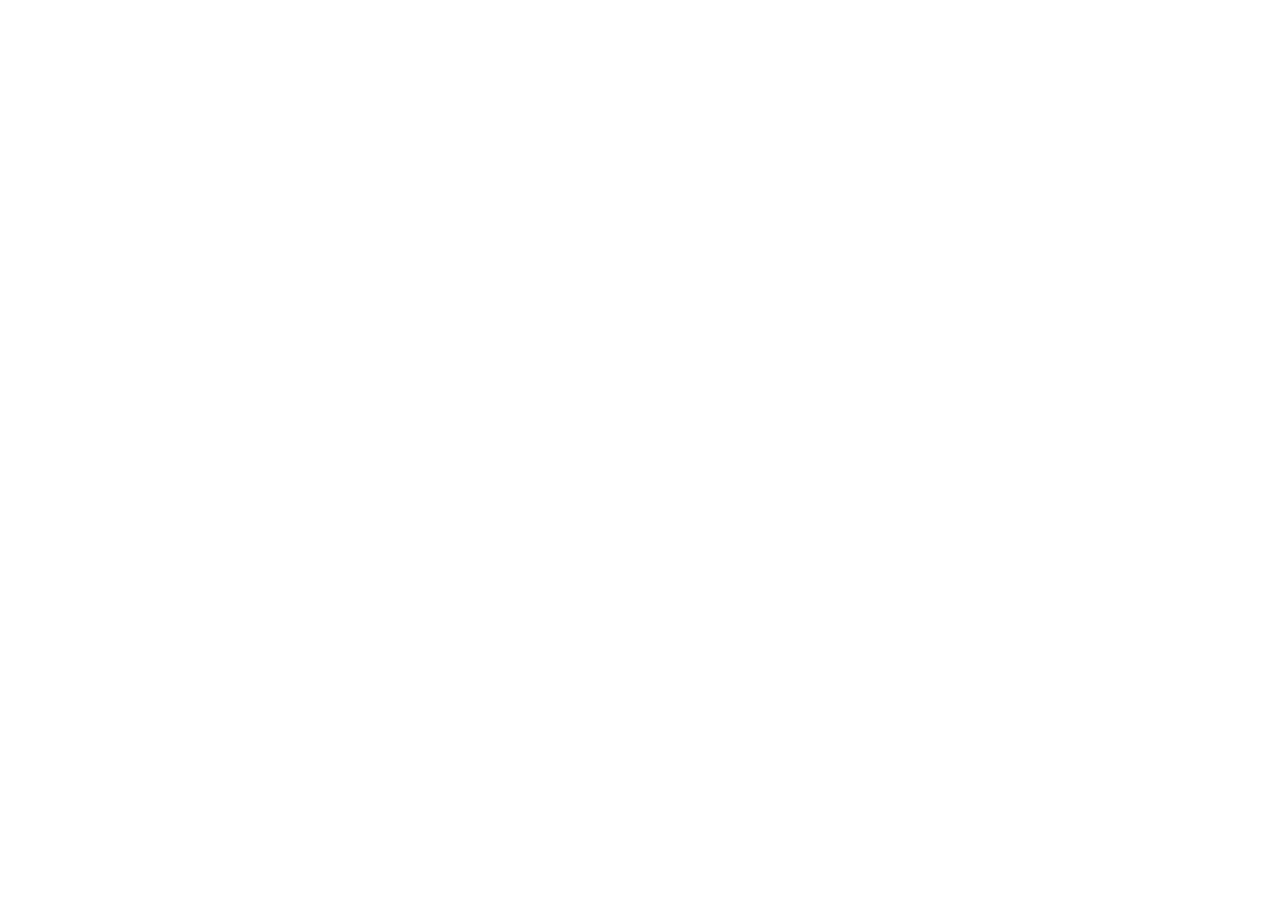
==== index.html @ 325412ee "first commit" ====
<!DOCTYPE html>
<html lang="it">
<head>
  <meta charset="UTF-8">
  <meta name="viewport" content="width=device-width, initial-scale=1.0">
  <title>Omnira - Home</title>
  <link rel="stylesheet" href="./css/style.css">
</head>
<body>
  
</body>
</html>
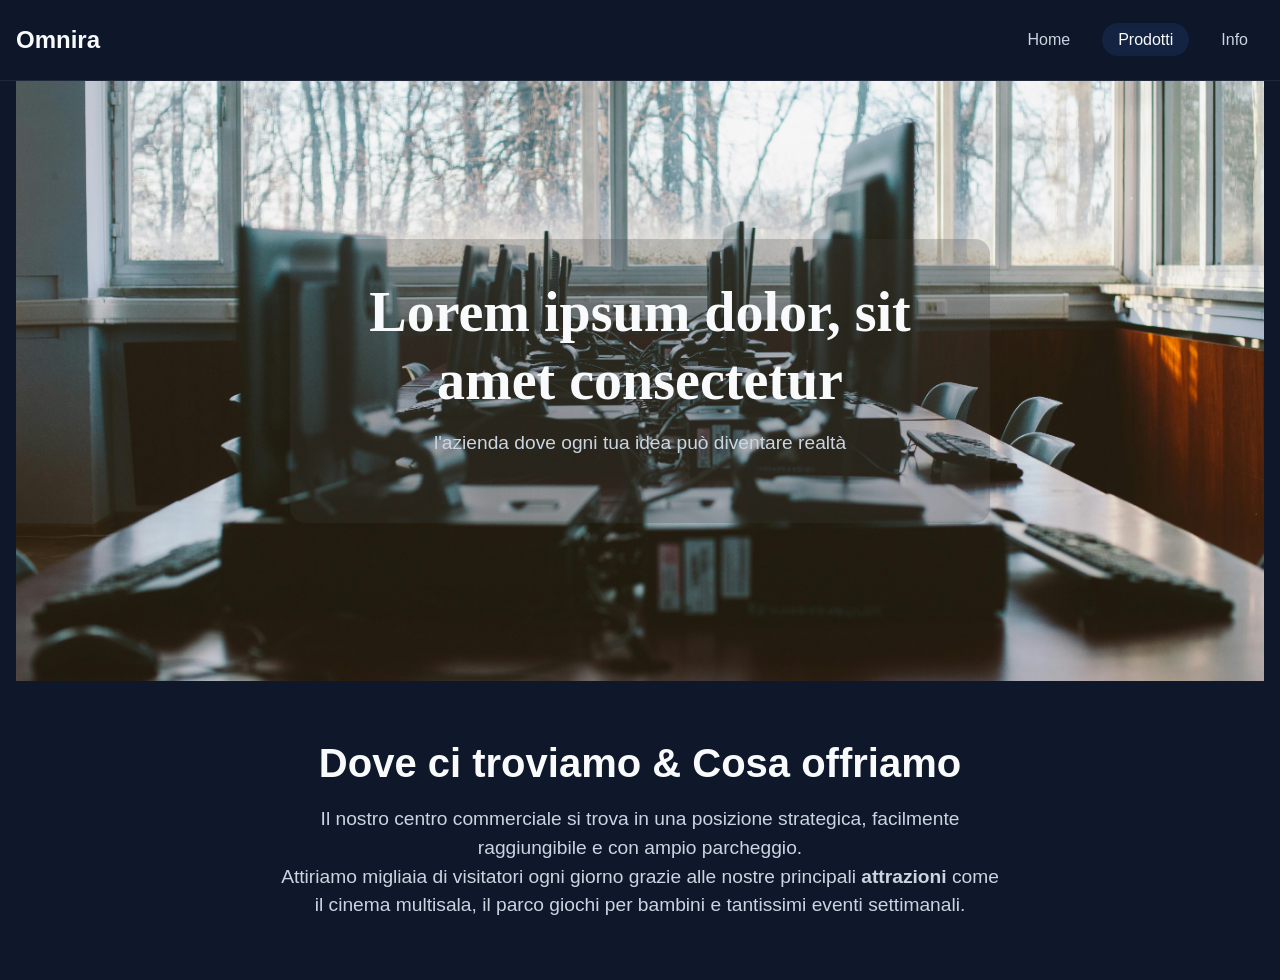
==== commit dc0d4e7c: "struttura html index + inizio css" ====
--- a/index.html
+++ b/index.html
@@ -1,12 +1,55 @@
 <!DOCTYPE html>
-<html lang="it">
+<html lang="en">
+
 <head>
   <meta charset="UTF-8">
   <meta name="viewport" content="width=device-width, initial-scale=1.0">
-  <title>Omnira - Home</title>
+  <title>Document</title>
+  <link rel="stylesheet" href="./css/tema.css">
   <link rel="stylesheet" href="./css/style.css">
 </head>
+
 <body>
-  
+
+  <header class="site-header">
+    <nav class="container navbar">
+      <a class="logo" href="./index.html">Omnira</a>
+
+      <ul class="menu">
+        <li><a href="./index.html">Home</a></li>
+        <li><a class="active" href="./prodotti.html">Prodotti</a></li>
+        <li><a href="./info.html">Info</a></li>
+      </ul>
+    </nav>
+  </header>
+
+
+  <div class="container">
+    <main>
+      <section class="hero">
+        <div class="hero-content">
+          <h1>Lorem ipsum dolor, sit amet consectetur </h1>
+          <p> l'azienda dove ogni tua idea può diventare realtà</p>
+        </div>
+      </section>
+
+      <section class="info-section">
+        <h2>Dove ci troviamo & Cosa offriamo</h2>
+        <p>Il nostro centro commerciale si trova in una posizione strategica, facilmente raggiungibile e con ampio
+          parcheggio.</p>
+        <p>Attiriamo migliaia di visitatori ogni giorno grazie alle nostre principali <strong>attrazioni</strong>
+          come il cinema multisala, il parco giochi per bambini e tantissimi eventi settimanali.</p>
+      </section>
+
+
+
+
+    </main>
+  </div>
+
+
+
+
 </body>
+
 </html>
--- a/css/tema.css
+++ b/css/tema.css
@@ -0,0 +1,282 @@
+/* =========================================
+   Corporate Portfolio Theme
+   ========================================= */
+
+:root {
+	/* =========================================
+	   Colors
+	   ========================================= */
+
+	--color-bg: #0f172a;
+	--color-surface: #111827;
+	--color-surface-secondary: #1f2937;
+
+	--color-primary: #3b82f6;
+	--color-primary-hover: #2563eb;
+	--color-primary-soft: rgba(59, 130, 246, 0.12);
+
+	--color-accent: #14b8a6;
+	--color-accent-hover: #0f766e;
+
+	--color-text: #f8fafc;
+	--color-text-secondary: #cbd5e1;
+	--color-text-muted: #94a3b8;
+
+	--color-border: #334155;
+	--color-border-soft: rgba(255, 255, 255, 0.08);
+
+	--color-success: #22c55e;
+	--color-warning: #f59e0b;
+	--color-danger: #ef4444;
+
+	/* =========================================
+	   Typography
+	   ========================================= */
+
+	--font-family-base: "Inter", "SF Pro Display", "Segoe UI", sans-serif;
+
+	--font-family-heading: "Inter", "SF Pro Display", sans-serif;
+
+	--font-size-xs: 0.75rem;
+	--font-size-sm: 0.875rem;
+	--font-size-md: 1rem;
+	--font-size-lg: 1.125rem;
+	--font-size-xl: 1.5rem;
+	--font-size-2xl: 2rem;
+	--font-size-3xl: 3rem;
+	--font-size-4xl: 4rem;
+
+	--line-height-tight: 1.1;
+	--line-height-normal: 1.5;
+	--line-height-relaxed: 1.8;
+
+	--font-weight-regular: 400;
+	--font-weight-medium: 500;
+	--font-weight-semibold: 600;
+	--font-weight-bold: 700;
+
+	/* =========================================
+	   Spacing
+	   ========================================= */
+
+	--space-1: 0.25rem;
+	--space-2: 0.5rem;
+	--space-3: 0.75rem;
+	--space-4: 1rem;
+	--space-5: 1.5rem;
+	--space-6: 2rem;
+	--space-7: 3rem;
+	--space-8: 4rem;
+	--space-9: 6rem;
+
+	/* =========================================
+	   Radius
+	   ========================================= */
+
+	--radius-sm: 0.375rem;
+	--radius-md: 0.75rem;
+	--radius-lg: 1.25rem;
+	--radius-xl: 2rem;
+	--radius-full: 999px;
+
+	/* =========================================
+	   Shadows
+	   ========================================= */
+
+	--shadow-sm: 0 1px 2px rgba(0, 0, 0, 0.15);
+
+	--shadow-md: 0 8px 24px rgba(0, 0, 0, 0.18);
+
+	--shadow-lg: 0 16px 48px rgba(0, 0, 0, 0.25);
+
+	/* =========================================
+	   Layout
+	   ========================================= */
+
+	--container-width: 1280px;
+	--header-height: 80px;
+
+	/* =========================================
+	   Motion
+	   ========================================= */
+
+	--transition-fast: 120ms ease;
+	--transition-base: 240ms ease;
+	--transition-slow: 420ms ease;
+}
+
+/* =========================================
+   Base Reset
+   ========================================= */
+
+*,
+*::before,
+*::after {
+	box-sizing: border-box;
+}
+html {
+	scroll-behavior: smooth;
+}
+
+body {
+	margin: 0;
+
+	background: var(--color-bg);
+	color: var(--color-text);
+	font-size: var(--font-size-md);
+	line-height: var(--line-height-normal);
+
+	font-family: var(--font-family-base);
+
+	-webkit-font-smoothing: antialiased;
+	text-rendering: optimizeLegibility;
+}
+
+/* =========================================
+   Typography
+   ========================================= */
+
+h1,
+h2,
+h3,
+h4,
+h5,
+h6 {
+	margin: 0;
+	font-weight: var(--font-weight-bold);
+	line-height: var(--line-height-tight);
+
+	font-family: var(--font-family-heading);
+}
+
+h1 {
+	font-size: var(--font-size-4xl);
+}
+
+h2 {
+	font-size: var(--font-size-3xl);
+}
+
+h3 {
+	font-size: var(--font-size-2xl);
+}
+
+p {
+	margin: 0;
+	color: var(--color-text-secondary);
+}
+
+/* =========================================
+   Layout Utilities
+   ========================================= */
+
+.container {
+	margin-inline: auto;
+	width: min(100% - 2rem, var(--container-width));
+}
+
+.section {
+	padding-block: var(--space-9);
+}
+
+/* =========================================
+   Buttons
+   ========================================= */
+
+.button {
+	display: inline-flex;
+	justify-content: center;
+	align-items: center;
+	gap: var(--space-2);
+	transition: var(--transition-base);
+	cursor: pointer;
+	border: 1px solid transparent;
+	border-radius: var(--radius-full);
+	padding: var(--space-3) var(--space-5);
+	font-weight: var(--font-weight-medium);
+	text-decoration: none;
+}
+
+.button-primary {
+	background: var(--color-primary);
+	color: white;
+}
+
+.button-primary:hover {
+	transform: translateY(-1px);
+	background: var(--color-primary-hover);
+}
+
+.button-secondary {
+	border-color: var(--color-border);
+	background: var(--color-surface-secondary);
+	color: var(--color-text);
+}
+
+.button-secondary:hover {
+	border-color: var(--color-primary);
+	background: var(--color-primary-soft);
+}
+
+/* =========================================
+   Cards
+   ========================================= */
+
+.card {
+	box-shadow: var(--shadow-md);
+	border: 1px solid var(--color-border-soft);
+	border-radius: var(--radius-lg);
+	background: var(--color-surface);
+	padding: var(--space-6);
+}
+
+/* =========================================
+   Inputs
+   ========================================= */
+
+.input,
+.textarea {
+	transition: var(--transition-fast);
+	border: 1px solid var(--color-border);
+	border-radius: var(--radius-md);
+	background: var(--color-surface-secondary);
+	padding: var(--space-3) var(--space-4);
+	width: 100%;
+	color: var(--color-text);
+}
+
+.input:focus,
+.textarea:focus {
+	outline: none;
+
+	box-shadow: 0 0 0 4px var(--color-primary-soft);
+	border-color: var(--color-primary);
+}
+
+/* =========================================
+   Links
+   ========================================= */
+
+a {
+	transition: var(--transition-fast);
+	color: var(--color-primary);
+	text-decoration: none;
+}
+
+a:hover {
+	color: var(--color-primary-hover);
+}
+
+/* =========================================
+   Responsive
+   ========================================= */
+
+@media (max-width: 768px) {
+	:root {
+		--font-size-4xl: 3rem;
+		--font-size-3xl: 2.5rem;
+		--font-size-2xl: 1.75rem;
+
+		--space-9: 4rem;
+	}
+}
--- a/css/style.css
+++ b/css/style.css
@@ -0,0 +1,95 @@
+.site-header {
+    position: sticky;
+    top: 0;
+    z-index: 10;
+    border-bottom: 1px solid var(--color-border-soft);
+    background: rgba(15, 23, 42, 0.92);
+    backdrop-filter: blur(16px);
+}
+
+.navbar {
+    display: flex;
+    align-items: center;
+    justify-content: space-between;
+    min-height: var(--header-height);
+}
+
+.logo {
+    color: var(--color-text);
+    font-size: var(--font-size-xl);
+    font-weight: var(--font-weight-bold);
+}
+
+.menu {
+    display: flex;
+    gap: var(--space-4);
+    margin: 0;
+    padding: 0;
+    list-style: none;
+}
+
+.menu a {
+    border-radius: var(--radius-full);
+    padding: var(--space-2) var(--space-4);
+    color: var(--color-text-secondary);
+    font-weight: var(--font-weight-medium);
+}
+
+.menu a:hover,
+.menu a.active {
+    background: var(--color-primary-soft);
+    color: var(--color-text);
+}
+
+.hero {
+    height: 600px;
+    background-image: url('../assets/img/sfondoBG.jpg');
+    background-color: var(--colore-primario);
+    background-size: cover;
+    background-position: center;
+    background-repeat: no-repeat;
+    display: flex;
+    align-items: center;
+    justify-content: center;
+    padding: 100px 20px;
+    text-align: center;
+    color: var(--colore-scuro);
+}
+
+.hero-content {
+    background-color: rgba(63, 62, 62, 0.24);
+    padding: 40px;
+    border-radius: 15px;
+    max-width: 700px;
+    width: 100%;
+    margin: 0 auto;
+}
+
+.hero-content h1 {
+    font-family: 'Dancing Script', cursive;
+    font-size: 3.5rem;
+    margin-bottom: 15px;
+    line-height: 1.2;
+}
+
+.hero-content p {
+    font-size: 1.2rem;
+    margin-bottom: 25px;
+}
+
+.info-section {
+    padding: 60px 40px;
+    max-width: 800px;
+    margin: 0 auto;
+    text-align: center;
+}
+
+.info-section h2 {
+    font-size: 2.5rem;
+    color: var(--colore-primario);
+    margin-bottom: 20px;
+}
+
+.info-section p {
+    font-size: 1.2rem;
+}
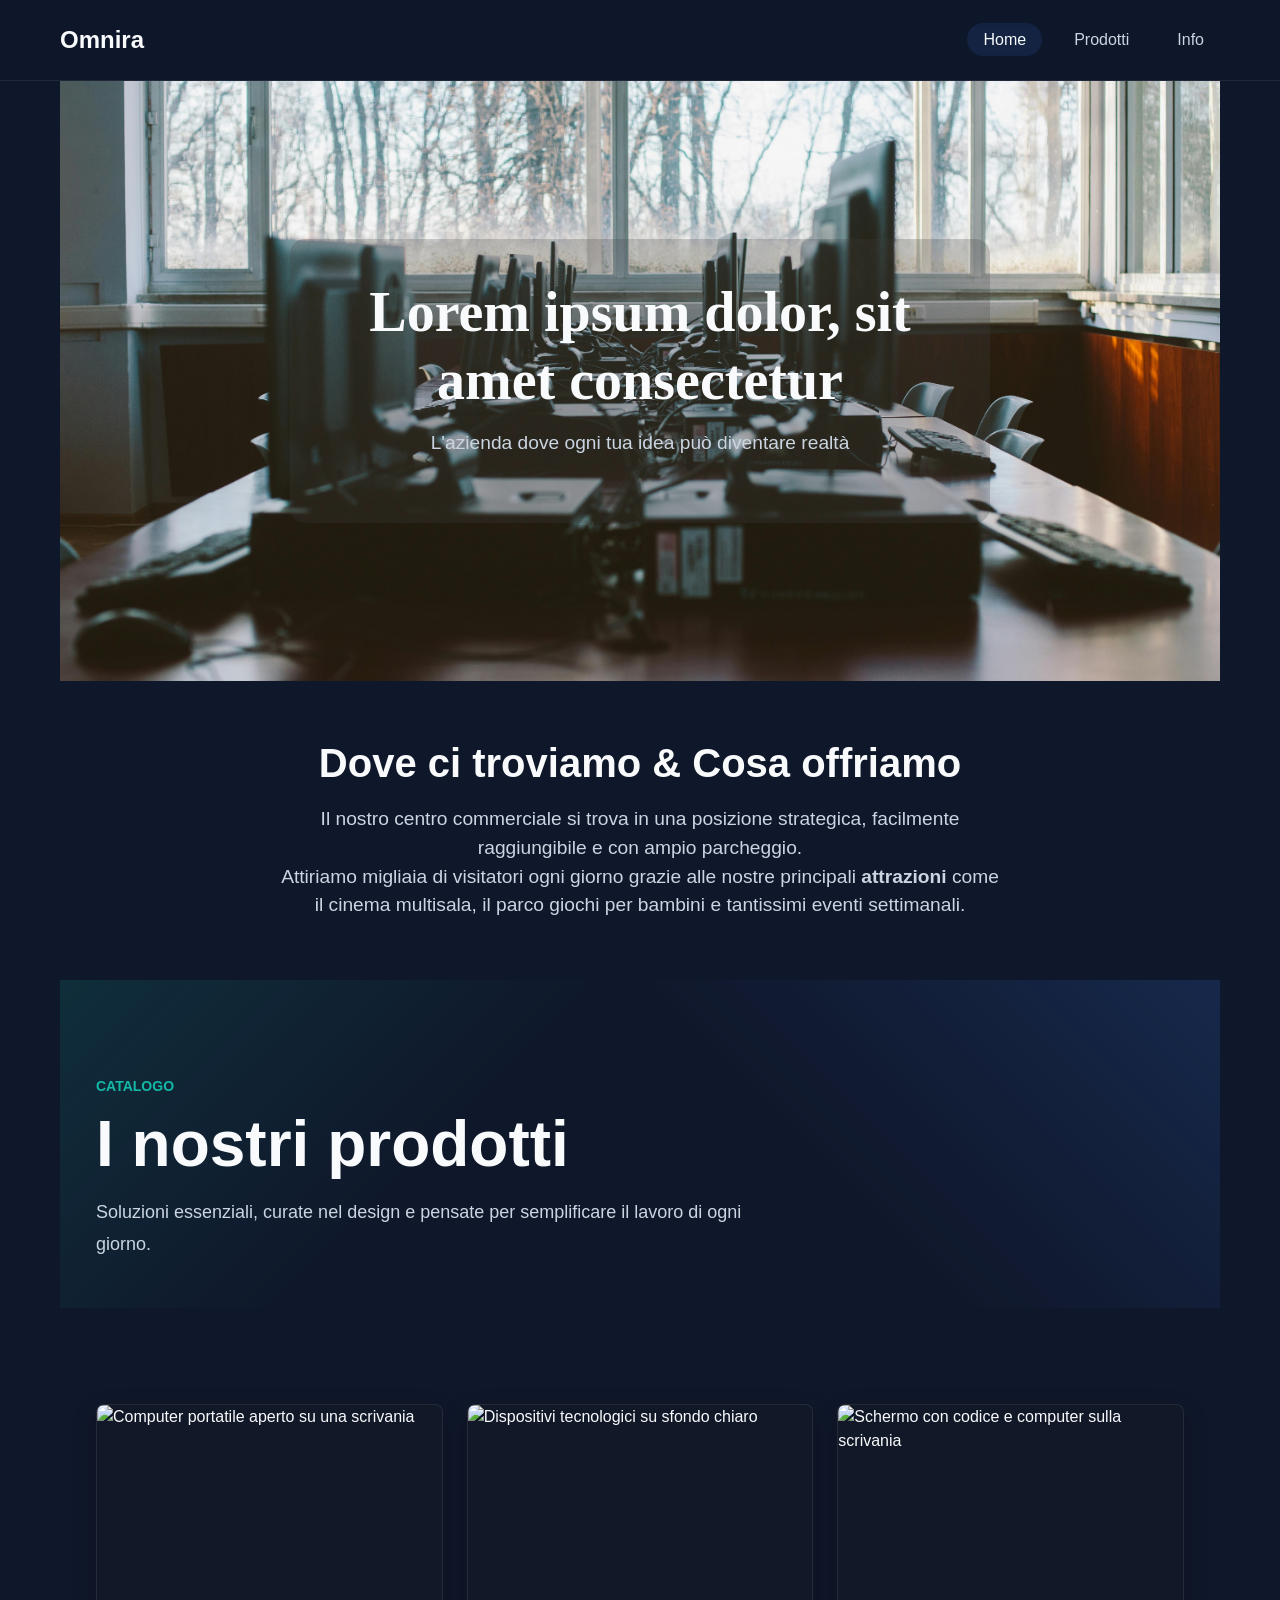
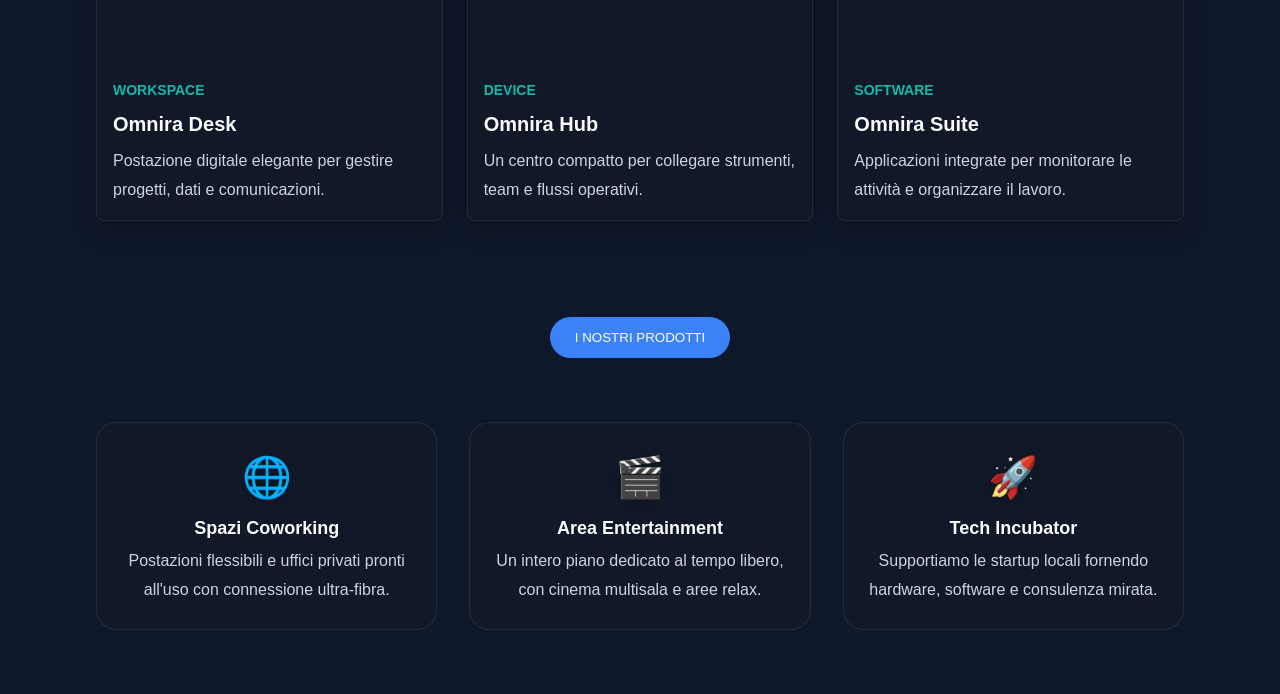
==== commit 92af4db0: "Merge branch 'main' of https://github.com/realKevv/JHCmultipage" ====
--- a/index.html
+++ b/index.html
@@ -1,10 +1,10 @@
 <!DOCTYPE html>
-<html lang="en">
+<html lang="it">
 
 <head>
   <meta charset="UTF-8">
   <meta name="viewport" content="width=device-width, initial-scale=1.0">
-  <title>Document</title>
+  <title>Omnira - Home</title>
   <link rel="stylesheet" href="./css/tema.css">
   <link rel="stylesheet" href="./css/style.css">
 </head>
@@ -16,20 +16,20 @@
       <a class="logo" href="./index.html">Omnira</a>
 
       <ul class="menu">
-        <li><a href="./index.html">Home</a></li>
-        <li><a class="active" href="./prodotti.html">Prodotti</a></li>
+        <li><a class="active" href="./index.html">Home</a></li>
+        <li><a href="./prodotti.html">Prodotti</a></li>
         <li><a href="./info.html">Info</a></li>
       </ul>
     </nav>
   </header>
 
-
   <div class="container">
     <main>
+
       <section class="hero">
         <div class="hero-content">
           <h1>Lorem ipsum dolor, sit amet consectetur </h1>
-          <p> l'azienda dove ogni tua idea può diventare realtà</p>
+          <p>L'azienda dove ogni tua idea può diventare realtà</p>
         </div>
       </section>
 
@@ -37,19 +37,87 @@
         <h2>Dove ci troviamo & Cosa offriamo</h2>
         <p>Il nostro centro commerciale si trova in una posizione strategica, facilmente raggiungibile e con ampio
           parcheggio.</p>
-        <p>Attiriamo migliaia di visitatori ogni giorno grazie alle nostre principali <strong>attrazioni</strong>
-          come il cinema multisala, il parco giochi per bambini e tantissimi eventi settimanali.</p>
+        <p>Attiriamo migliaia di visitatori ogni giorno grazie alle nostre principali <strong>attrazioni</strong> come
+          il cinema multisala, il parco giochi per bambini e tantissimi eventi settimanali.</p>
       </section>
 
+      <section class="products-hero">
+        <div class="container">
+          <p class="eyebrow">Catalogo</p>
+          <h1>I nostri prodotti</h1>
+          <p class="hero-text">
+            Soluzioni essenziali, curate nel design e pensate per semplificare il lavoro di ogni giorno.
+          </p>
+        </div>
+      </section>
 
+      <section class="section">
+        <div class="container">
+          <div class="product-grid">
 
+            <article class="product-card">
+              <img src="https://images.unsplash.com/photo-1516321318423-f06f85e504b3?auto=format&fit=crop&w=900&q=80"
+                alt="Computer portatile aperto su una scrivania">
+              <div class="product-content">
+                <p class="product-category">Workspace</p>
+                <h2>Omnira Desk</h2>
+                <p>Postazione digitale elegante per gestire progetti, dati e comunicazioni.</p>
+              </div>
+            </article>
+
+            <article class="product-card">
+              <img src="https://images.unsplash.com/photo-1550009158-9ebf69173e03?auto=format&fit=crop&w=900&q=80"
+                alt="Dispositivi tecnologici su sfondo chiaro">
+              <div class="product-content">
+                <p class="product-category">Device</p>
+                <h2>Omnira Hub</h2>
+                <p>Un centro compatto per collegare strumenti, team e flussi operativi.</p>
+              </div>
+            </article>
+
+            <article class="product-card">
+              <img src="https://images.unsplash.com/photo-1498050108023-c5249f4df085?auto=format&fit=crop&w=900&q=80"
+                alt="Schermo con codice e computer sulla scrivania">
+              <div class="product-content">
+                <p class="product-category">Software</p>
+                <h2>Omnira Suite</h2>
+                <p>Applicazioni integrate per monitorare le attività e organizzare il lavoro.</p>
+              </div>
+            </article>
+
+          </div>
+        </div>
+      </section>
+
+      <div class="container-btn">
+        <button class="button button-primary">I NOSTRI PRODOTTI</button>
+      </div>
+
+      <section class="services-section">
+        <div class="container">
+          <div class="services-grid">
+            <div class="service-item">
+              <div class="service-icon">🌐</div>
+              <h3>Spazi Coworking</h3>
+              <p>Postazioni flessibili e uffici privati pronti all'uso con connessione ultra-fibra.</p>
+            </div>
+            <div class="service-item">
+              <div class="service-icon">🎬</div>
+              <h3>Area Entertainment</h3>
+              <p>Un intero piano dedicato al tempo libero, con cinema multisala e aree relax.</p>
+            </div>
+            <div class="service-item">
+              <div class="service-icon">🚀</div>
+              <h3>Tech Incubator</h3>
+              <p>Supportiamo le startup locali fornendo hardware, software e consulenza mirata.</p>
+            </div>
+          </div>
+        </div>
+      </section>
 
     </main>
   </div>
 
-
-
-
 </body>
 
 </html>
--- a/css/tema.css
+++ b/css/tema.css
@@ -268,6 +268,83 @@
 }
 
 /* =========================================
+   Header
+   ========================================= */
+
+.site-header {
+	position: sticky;
+	top: 0;
+	z-index: 10;
+	backdrop-filter: blur(16px);
+	border-bottom: 1px solid var(--color-border-soft);
+	background: rgba(15, 23, 42, 0.92);
+}
+
+.navbar {
+	display: flex;
+	justify-content: space-between;
+	align-items: center;
+	min-height: var(--header-height);
+}
+
+.logo {
+	color: var(--color-text);
+	font-weight: var(--font-weight-bold);
+	font-size: var(--font-size-xl);
+}
+
+.menu {
+	display: flex;
+	gap: var(--space-4);
+	margin: 0;
+	padding: 0;
+	list-style: none;
+}
+
+.menu a {
+	border-radius: var(--radius-full);
+	padding: var(--space-2) var(--space-4);
+	color: var(--color-text-secondary);
+	font-weight: var(--font-weight-medium);
+}
+
+.menu a:hover,
+.menu a.active {
+	background: var(--color-primary-soft);
+	color: var(--color-text);
+}
+
+@media (max-width: 640px) {
+	.navbar {
+		flex-direction: column;
+		justify-content: center;
+		align-items: flex-start;
+		gap: var(--space-3);
+		padding-block: var(--space-4);
+	}
+
+	.menu {
+		flex-wrap: wrap;
+		gap: var(--space-2);
+	}
+
+	.product-grid {
+		grid-template-columns: 1fr;
+	}
+}
+
+/* =========================================
+   Footer
+   ========================================= */
+
+.site-footer {
+	border-top: 1px solid var(--color-border-soft);
+	background: var(--color-surface);
+	padding-block: var(--space-5);
+	text-align: center;
+}
+
+/* =========================================
    Responsive
    ========================================= */
 
@@ -279,4 +356,4 @@
 
 		--space-9: 4rem;
 	}
-}+}
--- a/css/style.css
+++ b/css/style.css
@@ -1,3 +1,11 @@
+/* --- UTILITIES --- */
+.container {
+    max-width: 1200px;
+    margin: 0 auto;
+    padding-inline: 20px;
+}
+
+/* --- HEADER & NAVBAR --- */
 .site-header {
     position: sticky;
     top: 0;
@@ -11,7 +19,7 @@
     display: flex;
     align-items: center;
     justify-content: space-between;
-    min-height: var(--header-height);
+    min-height: var(--header-height, 70px);
 }
 
 .logo {
@@ -41,6 +49,7 @@
     color: var(--color-text);
 }
 
+/* --- HERO HOME --- */
 .hero {
     height: 600px;
     background-image: url('../assets/img/sfondoBG.jpg');
@@ -77,6 +86,7 @@
     margin-bottom: 25px;
 }
 
+/* --- INFO SECTION --- */
 .info-section {
     padding: 60px 40px;
     max-width: 800px;
@@ -93,3 +103,183 @@
 .info-section p {
     font-size: 1.2rem;
 }
+
+/* --- PRODUCTS HERO --- */
+.products-hero {
+    background:
+        linear-gradient(135deg, rgba(20, 184, 166, 0.14), transparent 38%),
+        linear-gradient(225deg, rgba(59, 130, 246, 0.16), transparent 40%),
+        var(--color-bg);
+    padding-block: var(--space-9) var(--space-7);
+}
+
+.eyebrow,
+.product-category {
+    margin-bottom: var(--space-3);
+    color: var(--color-accent);
+    font-weight: var(--font-weight-semibold);
+    font-size: var(--font-size-sm);
+    letter-spacing: 0;
+    text-transform: uppercase;
+}
+
+.products-hero h1 {
+    margin-bottom: var(--space-4);
+}
+
+.hero-text {
+    max-width: 660px;
+    font-size: var(--font-size-lg);
+    line-height: var(--line-height-relaxed);
+}
+
+/* --- PRODUCT GRID & CARDS --- */
+.product-grid {
+    display: grid;
+    grid-template-columns: repeat(3, minmax(0, 1fr));
+    gap: var(--space-5);
+}
+
+.product-card {
+    transition:
+        transform var(--transition-base),
+        border-color var(--transition-base);
+    box-shadow: var(--shadow-md);
+    border: 1px solid var(--color-border-soft);
+    border-radius: 8px;
+    background: var(--color-surface);
+    overflow: hidden;
+}
+
+.product-card:hover {
+    transform: translateY(-6px);
+    border-color: rgba(59, 130, 246, 0.46);
+}
+
+.product-card img {
+    display: block;
+    aspect-ratio: 4 / 3;
+    width: 100%;
+    object-fit: cover;
+}
+
+.product-content {
+    padding: var(--space-4);
+}
+
+.product-content h2 { 
+    margin-bottom: var(--space-3);
+    font-size: 20px;
+}
+
+.product-content p:last-child {
+    line-height: var(--line-height-relaxed);
+}
+
+
+.container-btn {
+    margin: 0 auto;
+    padding: 0 auto;
+    display: flex;
+    justify-content: center;
+}
+
+
+.services-section {
+    padding-block: var(--space-8, 60px) var(--space-8, 60px);
+    background-color: var(--color-bg, #0f172a); /* Sfondo scuro coerente con l'header */
+}
+
+.services-grid {
+    display: grid;
+    grid-template-columns: repeat(3, minmax(0, 1fr));
+    gap: var(--space-6, 30px);
+}
+
+.service-item {
+    background: var(--color-surface, rgba(30, 41, 59, 0.5)); /* Superficie semi-trasparente */
+    border: 1px solid var(--color-border-soft, rgba(255, 255, 255, 0.1));
+    border-radius: var(--radius-lg, 12px);
+    padding: var(--space-5, 24px);
+    text-align: center;
+    transition: transform var(--transition-base, 0.3s ease), 
+                box-shadow var(--transition-base, 0.3s ease);
+}
+
+.service-item:hover {
+    transform: translateY(-5px);
+    box-shadow: var(--shadow-lg, 0 10px 25px -5px rgba(0, 0, 0, 0.3));
+    border-color: rgba(20, 184, 166, 0.4); 
+}
+
+.service-icon {
+    font-size: 2.5rem;
+    margin-bottom: var(--space-3, 16px);
+    display: inline-block;
+    filter: drop-shadow(0 2px 8px rgba(0, 0, 0, 0.2));
+}
+
+.service-item h3 {
+    color: var(--color-text, #ffffff);
+    font-size: var(--font-size-lg, 1.25rem);
+    font-weight: var(--font-weight-semibold, 600);
+    margin-bottom: var(--space-2, 12px);
+}
+
+.service-item p {
+    color: var(--color-text-secondary, #94a3b8);
+    font-size: var(--font-size-base, 1rem);
+    line-height: var(--line-height-relaxed, 1.6);
+}
+
+
+
+@media (max-width: 900px) {
+    .services-grid {
+        grid-template-columns: repeat(2, minmax(0, 1fr));
+    }
+}
+
+@media (max-width: 640px) {
+    .services-section {
+        padding-block: var(--space-6, 40px);
+    }
+    
+    .services-grid {
+        grid-template-columns: 1fr;
+        gap: var(--space-4, 20px);
+    }
+}
+
+
+
+
+
+
+
+
+/* --- RESPONSIVE --- */
+@media (max-width: 900px) {
+    .product-grid {
+        grid-template-columns: repeat(2, minmax(0, 1fr));
+    }
+}
+
+@media (max-width: 640px) {
+    .navbar {
+        flex-direction: column;
+        justify-content: center;
+        align-items: flex-start;
+        gap: var(--space-3);
+        padding-block: var(--space-4);
+    }
+
+    .menu {
+        flex-wrap: wrap;
+        gap: var(--space-2);
+    }
+
+    .product-grid {
+        grid-template-columns: 1fr;
+    }
+}
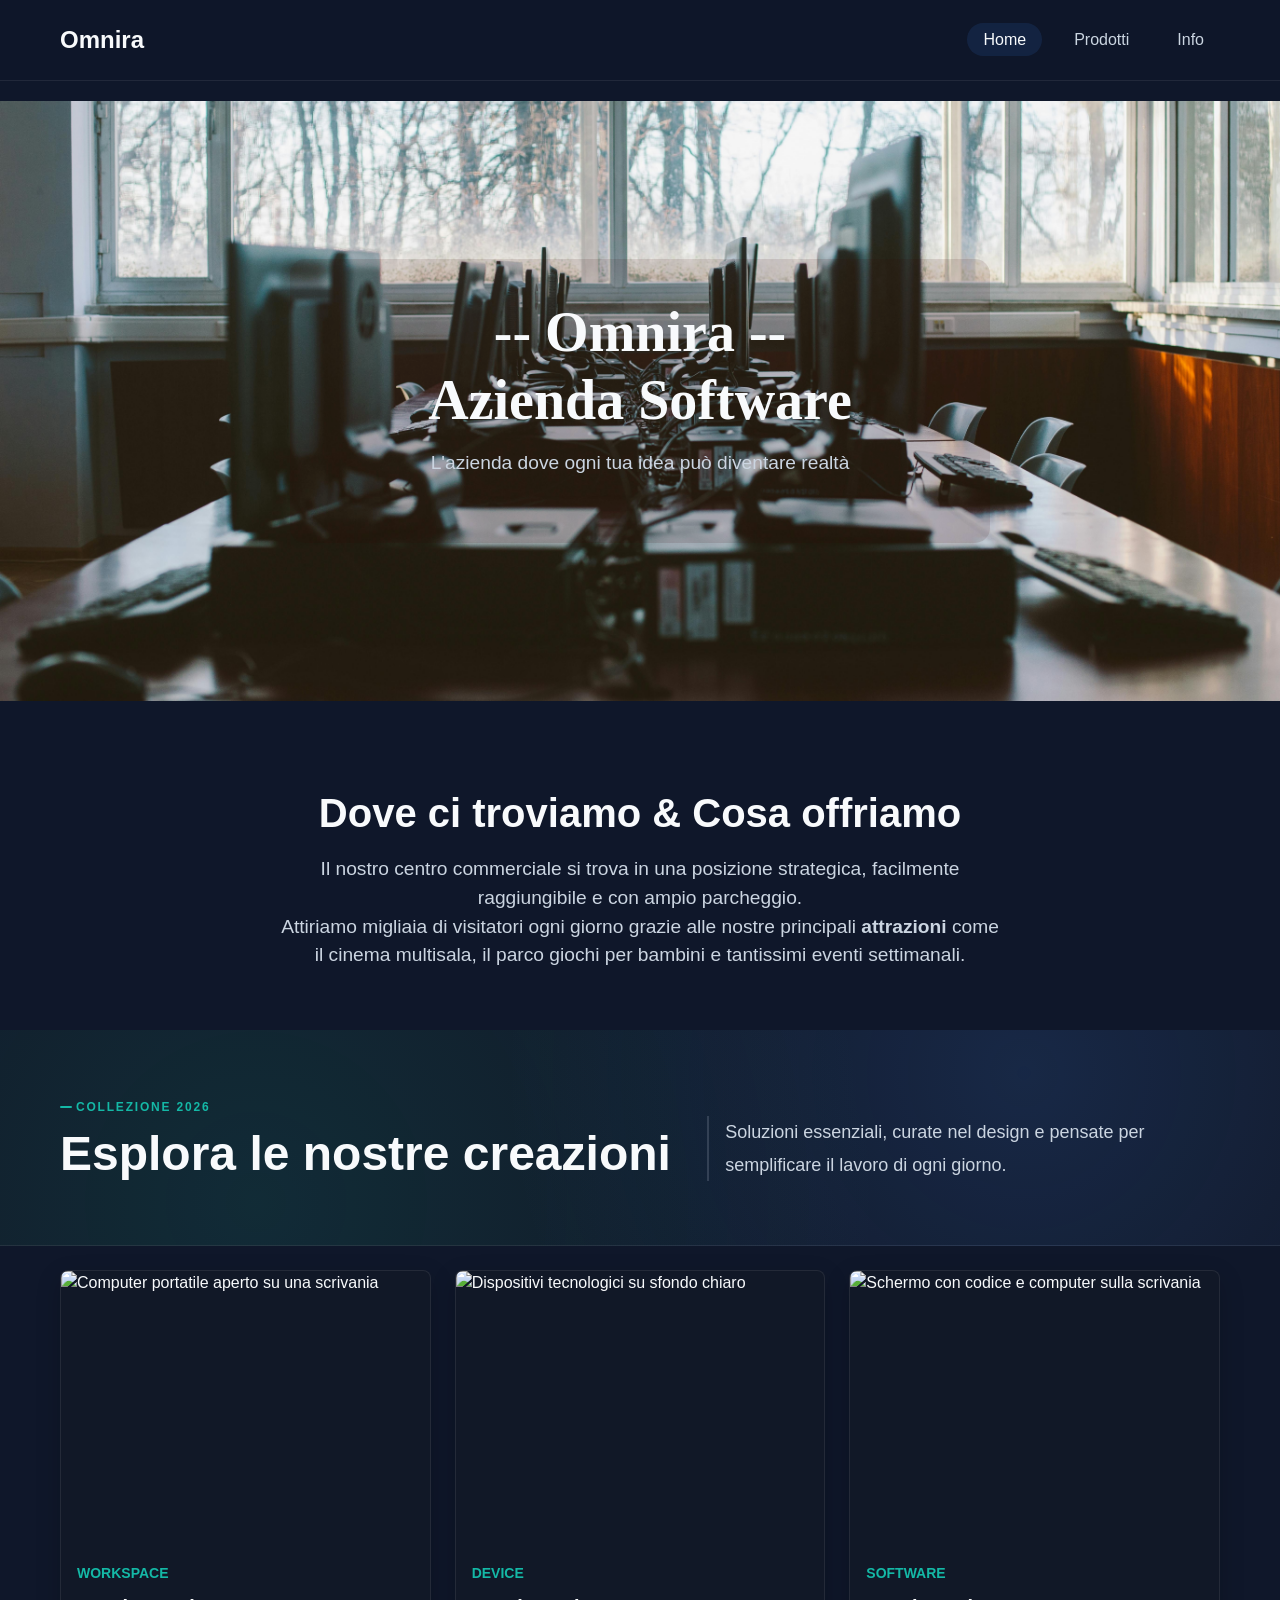
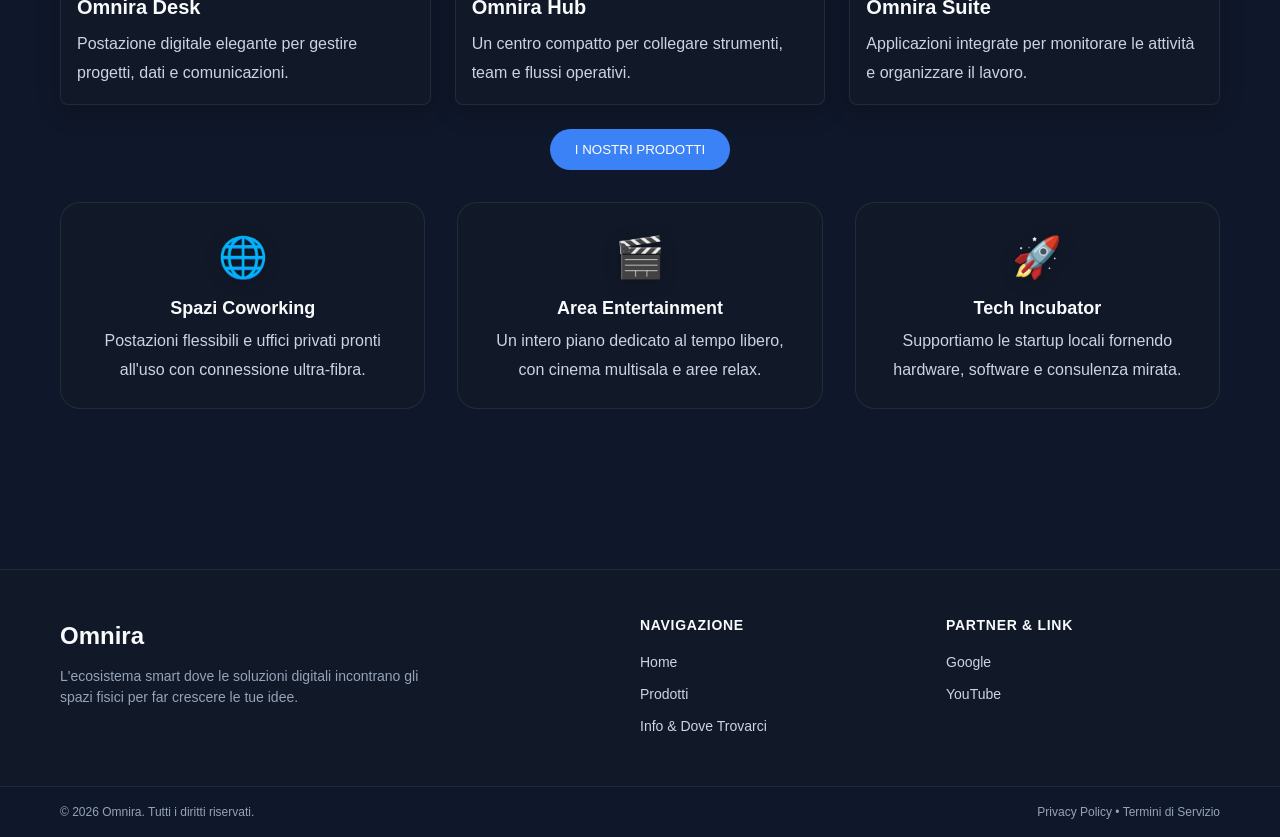
==== commit b2d5710f: "home completata" ====
--- a/index.html
+++ b/index.html
@@ -23,12 +23,11 @@
     </nav>
   </header>
 
-  <div class="container">
+  <div">
     <main>
-
       <section class="hero">
         <div class="hero-content">
-          <h1>Lorem ipsum dolor, sit amet consectetur </h1>
+          <h1>-- Omnira --<br> Azienda Software</h1>
           <p>L'azienda dove ogni tua idea può diventare realtà</p>
         </div>
       </section>
@@ -41,13 +40,20 @@
           il cinema multisala, il parco giochi per bambini e tantissimi eventi settimanali.</p>
       </section>
 
-      <section class="products-hero">
-        <div class="container">
-          <p class="eyebrow">Catalogo</p>
-          <h1>I nostri prodotti</h1>
-          <p class="hero-text">
-            Soluzioni essenziali, curate nel design e pensate per semplificare il lavoro di ogni giorno.
-          </p>
+      <section class="catalog-intro">
+        <div class="container catalog-intro-wrapper">
+
+          <div class="catalog-intro-content">
+            <span class="badge-accent">Collezione 2026</span>
+            <h1 class="catalog-main-title">Esplora le nostre creazioni</h1>
+          </div>
+
+          <div class="catalog-intro-details">
+            <p class="catalog-lead-text">
+              Soluzioni essenziali, curate nel design e pensate per semplificare il lavoro di ogni giorno.
+            </p>
+          </div>
+
         </div>
       </section>
 
@@ -116,8 +122,45 @@
       </section>
 
     </main>
-  </div>
+    </div>
 
+    <footer class="site-footer">
+      <div class="container footer-grid">
+
+        <!-- Colonna Brand -->
+        <div class="footer-brand">
+          <a class="logo" href="./index.html">Omnira</a>
+          <p class="footer-description">
+            L'ecosistema smart dove le soluzioni digitali incontrano gli spazi fisici per far crescere le tue idee.
+          </p>
+        </div>
+
+        <div class="footer-nav">
+          <h4>Navigazione</h4>
+          <ul>
+            <li><a href="./index.html">Home</a></li>
+            <li><a href="./prodotti.html">Prodotti</a></li>
+            <li><a href="./info.html">Info & Dove Trovarci</a></li>
+          </ul>
+        </div>
+
+        <div class="footer-nav">
+          <h4>Partner & Link</h4>
+          <ul>
+            <li><a href="https://google.com" target="_blank" rel="noopener">Google</a></li>
+            <li><a href="https://youtube.com" target="_blank" rel="noopener">YouTube</a></li>
+          </ul>
+        </div>
+
+      </div>
+
+      <div class="footer-bottom">
+        <div class="container footer-bottom-content">
+          <p>&copy; 2026 Omnira. Tutti i diritti riservati.</p>
+          <p class="footer-legal"><a href="#">Privacy Policy</a> • <a href="#">Termini di Servizio</a></p>
+        </div>
+      </div>
+    </footer>
 </body>
 
 </html>
--- a/css/tema.css
+++ b/css/tema.css
@@ -176,7 +176,7 @@
 }
 
 .section {
-	padding-block: var(--space-9);
+	padding-block: var(--space-5);
 }
 
 /* =========================================
@@ -334,14 +334,102 @@
 }
 
 /* =========================================
-   Footer
+   Header
    ========================================= */
 
 .site-footer {
-	border-top: 1px solid var(--color-border-soft);
-	background: var(--color-surface);
-	padding-block: var(--space-5);
-	text-align: center;
+    margin-top: var(--space-9);
+    border-top: 1px solid var(--color-border-soft);
+    background: var(--color-surface);
+    padding-top: var(--space-7);
+}
+
+/* Griglia principale del footer */
+.footer-grid {
+    display: grid;
+    grid-template-columns: 2fr repeat(2, 1fr);
+    gap: var(--space-6);
+    padding-bottom: var(--space-7);
+}
+
+/* Stile della colonna del brand */
+.footer-brand {
+    display: flex;
+    flex-direction: column;
+    gap: var(--space-3);
+}
+
+.footer-brand .logo {
+    display: inline-block;
+    color: var(--color-text);
+}
+
+.footer-description {
+    max-width: 360px;
+    font-size: var(--font-size-sm);
+    line-height: var(--line-height-normal);
+    color: var(--color-text-muted);
+}
+
+/* Colonne di navigazione */
+.footer-nav h4 {
+    color: var(--color-text);
+    font-size: var(--font-size-sm);
+    font-weight: var(--font-weight-semibold);
+    letter-spacing: 0.05em;
+    text-transform: uppercase;
+    margin-bottom: var(--space-4);
+}
+
+.footer-nav ul {
+    list-style: none;
+    padding: 0;
+    margin: 0;
+    display: flex;
+    flex-direction: column;
+    gap: var(--space-2);
+}
+
+/* Link del footer interni/esterni */
+.footer-nav a {
+    font-size: var(--font-size-sm);
+    color: var(--color-text-secondary);
+    transition: var(--transition-fast);
+}
+
+.footer-nav a:hover {
+    color: var(--color-accent); /* Cambia colore usando l'accento teal */
+    transform: translateX(4px); /* Micro-interazione carina */
+    display: inline-block;
+}
+
+/* Barra inferiore dei Copyright */
+.footer-bottom {
+    border-top: 1px solid var(--color-border-soft);
+    background: var(--color-bg);
+    padding-block: var(--space-4);
+}
+
+.footer-bottom-content {
+    display: flex;
+    justify-content: space-between;
+    align-items: center;
+    flex-wrap: wrap;
+    gap: var(--space-3);
+}
+
+.footer-bottom p {
+    font-size: var(--font-size-xs);
+    color: var(--color-text-muted);
+}
+
+.footer-legal a {
+    color: var(--color-text-muted);
+    transition: var(--transition-fast);
+}
+
+.footer-legal a:hover {
+    color: var(--color-primary);
 }
 
 /* =========================================
@@ -357,3 +445,15 @@
 		--space-9: 4rem;
 	}
 }
+
+@media (max-width: 768px) {
+    .footer-grid {
+        grid-template-columns: 1fr; /* Incolonna tutto sui dispositivi mobili */
+        gap: var(--space-5);
+    }
+
+    .footer-bottom-content {
+        flex-direction: column;
+        text-align: center;
+    }
+}
--- a/css/style.css
+++ b/css/style.css
@@ -4,6 +4,12 @@
     margin: 0 auto;
     padding-inline: 20px;
 }
+
+
+.container-fluid{
+    margin-bottom: 30px;
+}
+
 
 /* --- HEADER & NAVBAR --- */
 .site-header {
@@ -63,10 +69,12 @@
     padding: 100px 20px;
     text-align: center;
     color: var(--colore-scuro);
+    margin-bottom: 30px;
+    margin-top: 20px;
 }
 
 .hero-content {
-    background-color: rgba(63, 62, 62, 0.24);
+    background-color: rgba(53, 1, 1, 0.116);
     padding: 40px;
     border-radius: 15px;
     max-width: 700px;
@@ -104,7 +112,66 @@
     font-size: 1.2rem;
 }
 
-/* --- PRODUCTS HERO --- */
+.catalog-intro {
+    position: relative;
+    background: 
+        radial-gradient(circle at 80% 20%, rgba(59, 130, 246, 0.15) 0%, transparent 50%),
+        radial-gradient(circle at 20% 80%, rgba(20, 184, 166, 0.12) 0%, transparent 60%),
+        var(--color-surface); 
+    
+    padding-block: var(--space-8) var(--space-8);
+    border-bottom: 1px solid var(--color-border-soft);
+    overflow: hidden;
+}
+
+.catalog-intro-wrapper {
+    display: grid;
+    grid-template-columns: 1.2fr 1fr;
+    gap: var(--space-6);
+    align-items: flex-end; 
+}
+
+.badge-accent {
+    display: inline-block;
+    margin-bottom: var(--space-3);
+    color: var(--color-accent);
+    font-weight: var(--font-weight-bold);
+    font-size: var(--font-size-xs);
+    letter-spacing: 0.15em; 
+    text-transform: uppercase;
+    position: relative;
+    padding-left: var(--space-4);
+}
+
+.badge-accent::before {
+    content: '';
+    position: absolute;
+    left: 0;
+    top: 50%;
+    transform: translateY(-50%);
+    width: 12px;
+    height: 2px;
+    background-color: var(--color-accent);
+    border-radius: var(--radius-full);
+}
+
+/* Titolo Principale */
+.catalog-main-title {
+    color: var(--color-text);
+    font-size: var(--font-size-3xl); 
+    line-height: var(--line-height-tight);
+}
+
+/* Testo di descrizione (ex hero-text) */
+.catalog-lead-text {
+    max-width: 520px;
+    font-size: var(--font-size-lg);
+    line-height: var(--line-height-relaxed);
+    color: var(--color-text-secondary);
+    border-left: 2px solid var(--color-border); /* Linea di enfasi verticale a sinistra del testo */
+    padding-left: var(--space-4);
+}
+
 .products-hero {
     background:
         linear-gradient(135deg, rgba(20, 184, 166, 0.14), transparent 38%),
@@ -186,8 +253,8 @@
 
 
 .services-section {
-    padding-block: var(--space-8, 60px) var(--space-8, 60px);
-    background-color: var(--color-bg, #0f172a); /* Sfondo scuro coerente con l'header */
+    padding-block: var(--space-6, 60px) var(--space-8, 60px);
+    background-color: var(--color-bg, #0f172a);
 }
 
 .services-grid {
@@ -197,7 +264,7 @@
 }
 
 .service-item {
-    background: var(--color-surface, rgba(30, 41, 59, 0.5)); /* Superficie semi-trasparente */
+    background: var(--color-surface, rgba(30, 41, 59, 0.5)); 
     border: 1px solid var(--color-border-soft, rgba(255, 255, 255, 0.1));
     border-radius: var(--radius-lg, 12px);
     padding: var(--space-5, 24px);
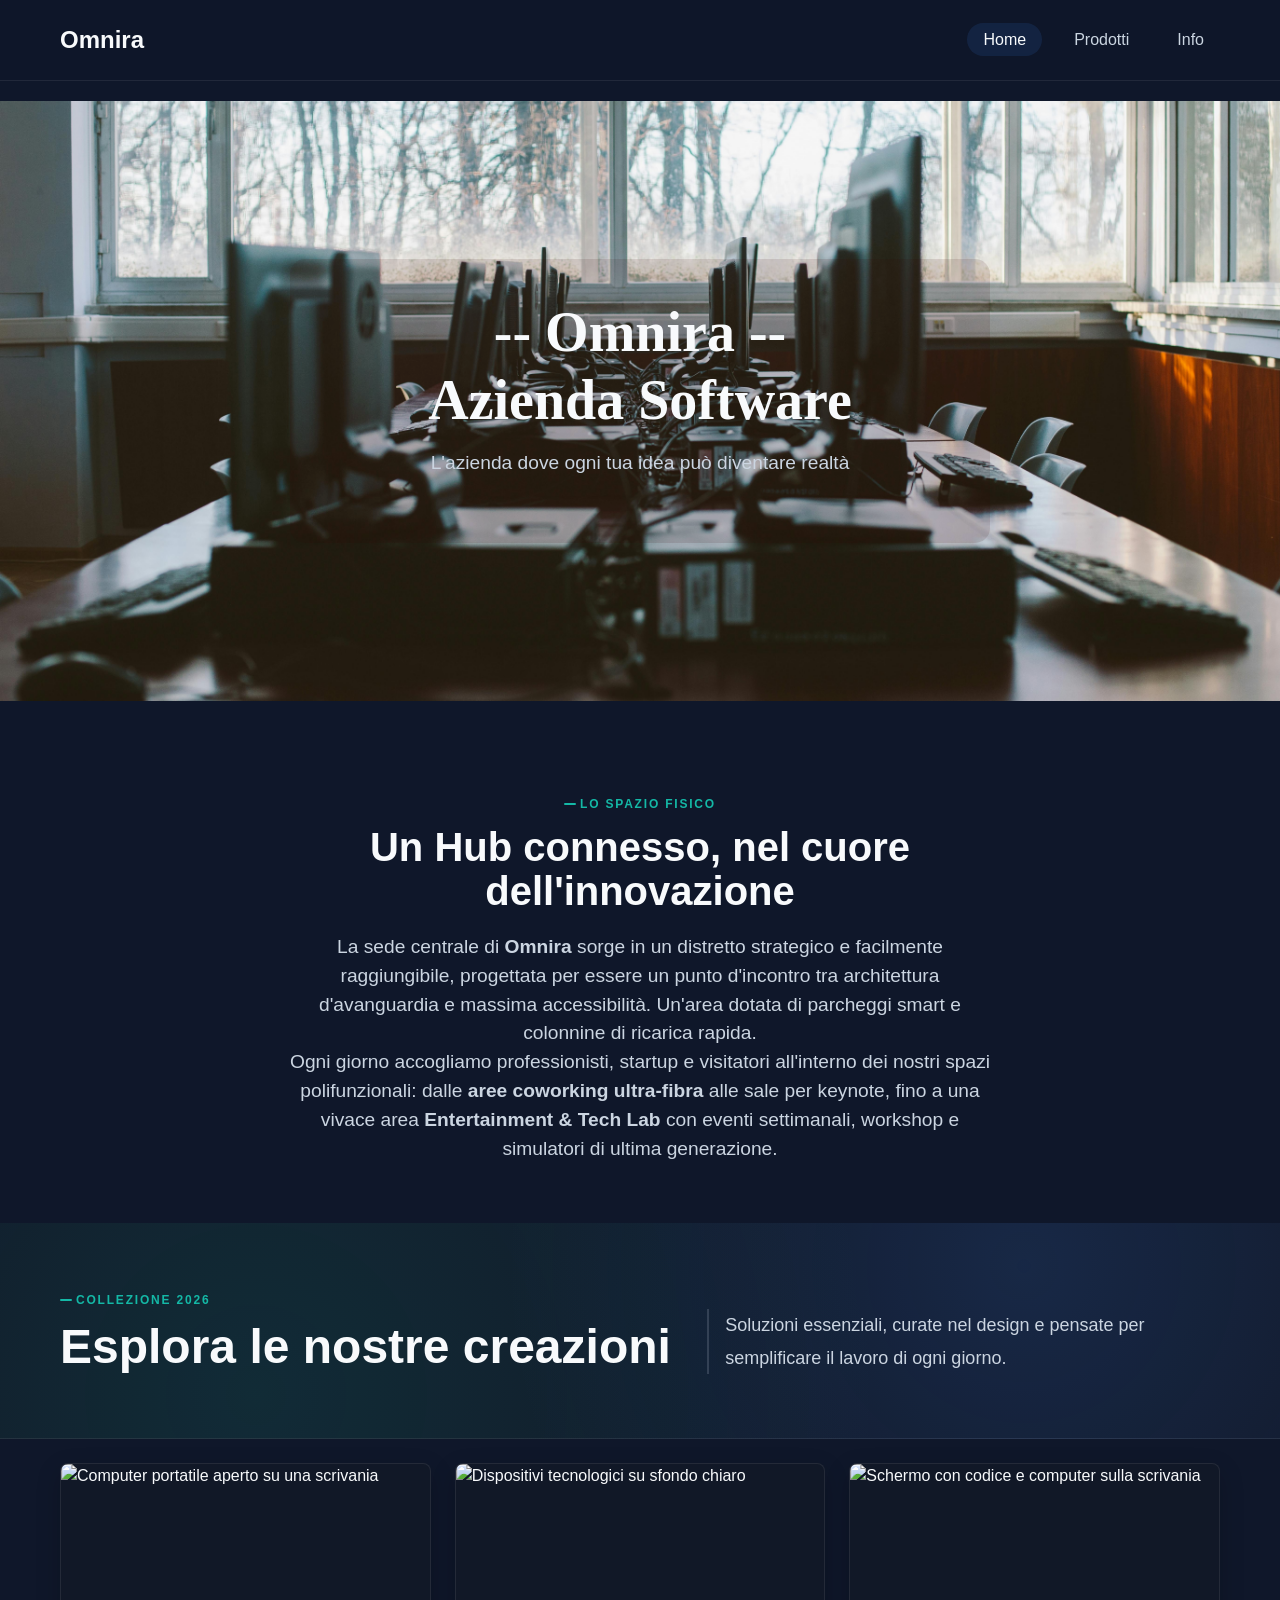
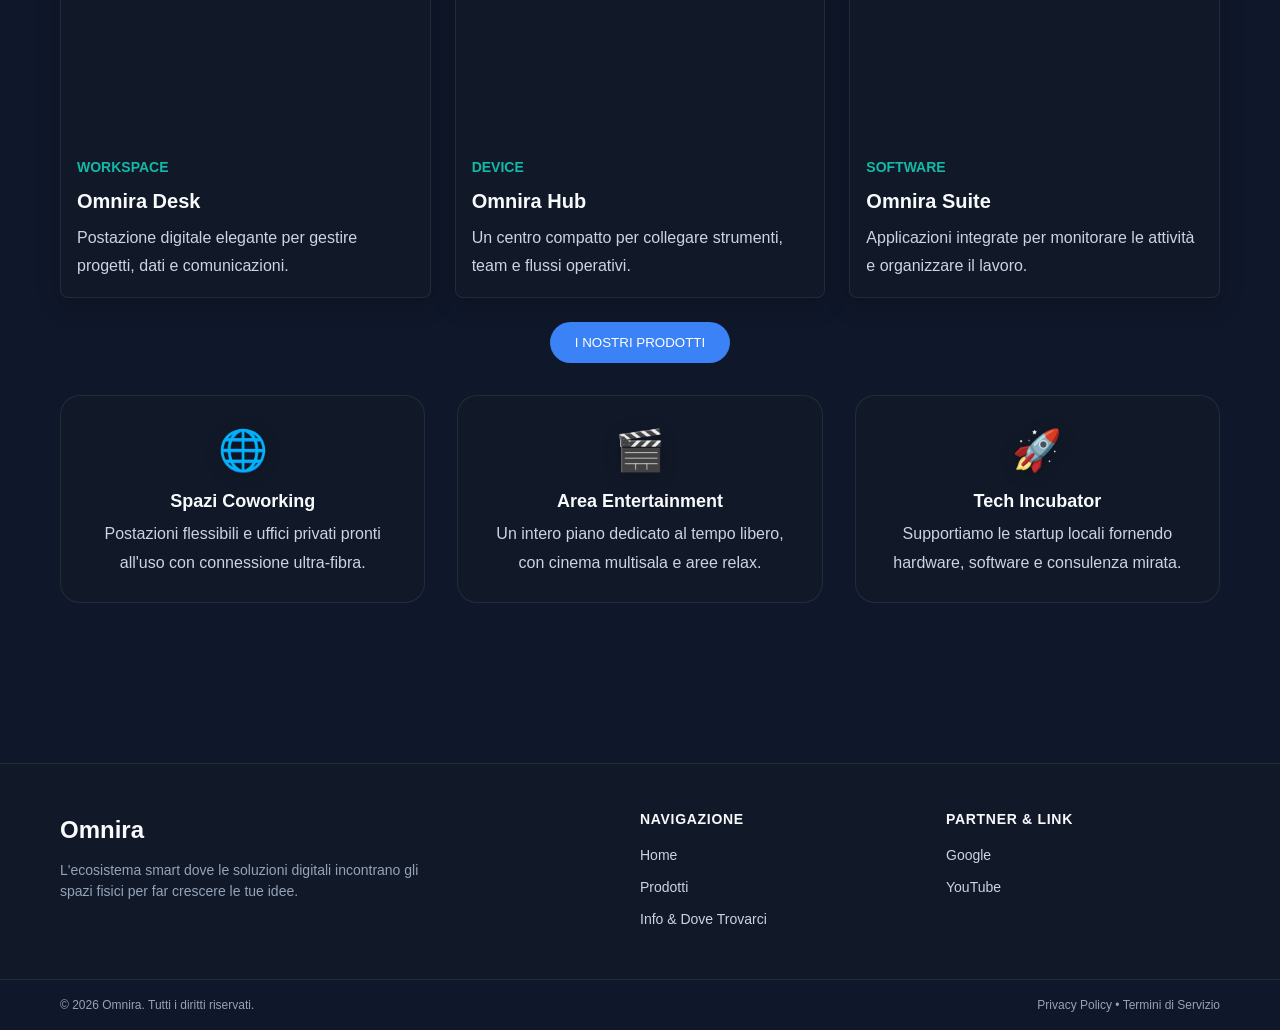
==== commit 8cfe503d: "Update index.html" ====
--- a/index.html
+++ b/index.html
@@ -33,11 +33,18 @@
       </section>
 
       <section class="info-section">
-        <h2>Dove ci troviamo & Cosa offriamo</h2>
-        <p>Il nostro centro commerciale si trova in una posizione strategica, facilmente raggiungibile e con ampio
-          parcheggio.</p>
-        <p>Attiriamo migliaia di visitatori ogni giorno grazie alle nostre principali <strong>attrazioni</strong> come
-          il cinema multisala, il parco giochi per bambini e tantissimi eventi settimanali.</p>
+        <span class="badge-accent">Lo Spazio Fisico</span>
+        <h2>Un Hub connesso, nel cuore dell'innovazione</h2>
+        <p>
+          La sede centrale di <strong>Omnira</strong> sorge in un distretto strategico e facilmente raggiungibile,
+          progettata per essere un punto d'incontro tra architettura d'avanguardia e massima accessibilità. Un'area
+          dotata di parcheggi smart e colonnine di ricarica rapida.
+        </p>
+        <p>
+          Ogni giorno accogliamo professionisti, startup e visitatori all'interno dei nostri spazi polifunzionali: dalle
+          <strong>aree coworking ultra-fibra</strong> alle sale per keynote, fino a una vivace area
+          <strong>Entertainment & Tech Lab</strong> con eventi settimanali, workshop e simulatori di ultima generazione.
+        </p>
       </section>
 
       <section class="catalog-intro">
--- a/css/tema.css
+++ b/css/tema.css
@@ -334,7 +334,7 @@
 }
 
 /* =========================================
-   Header
+   Footer
    ========================================= */
 
 .site-footer {
@@ -456,4 +456,4 @@
         flex-direction: column;
         text-align: center;
     }
-}+}
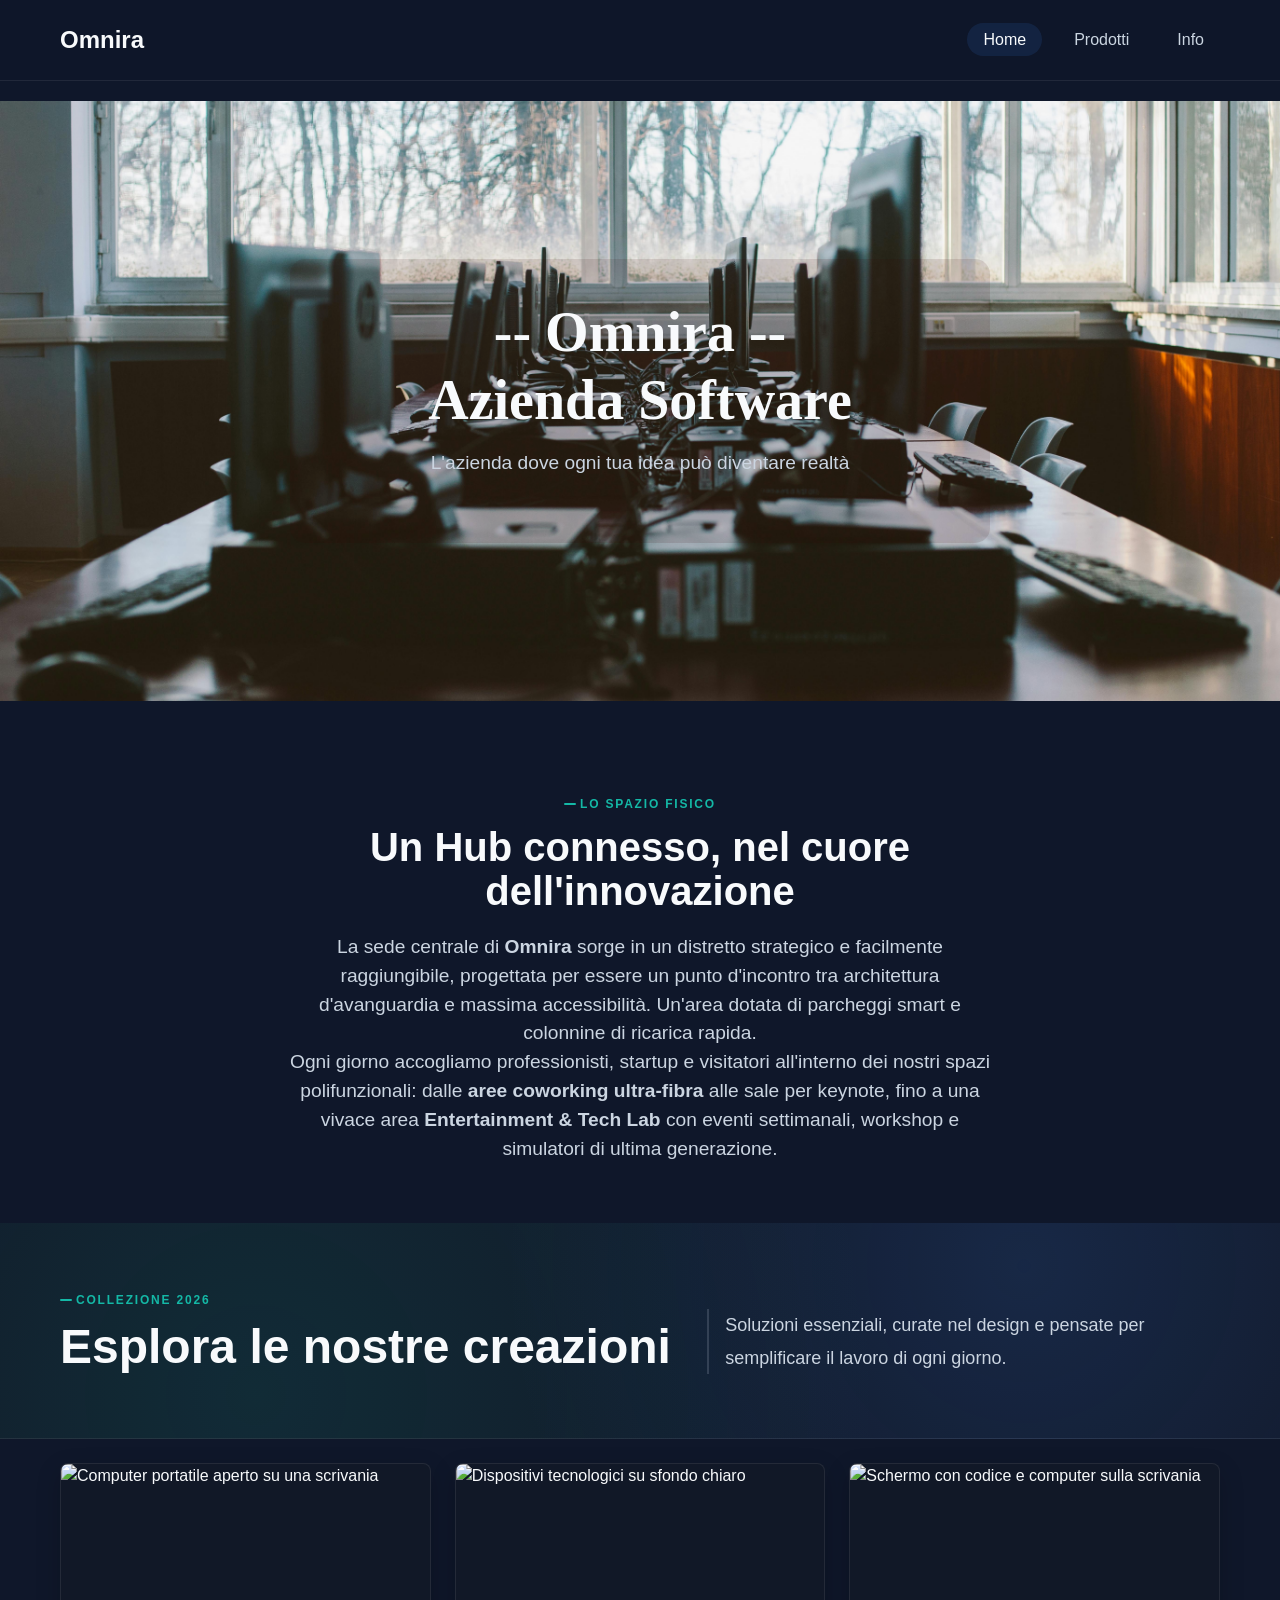
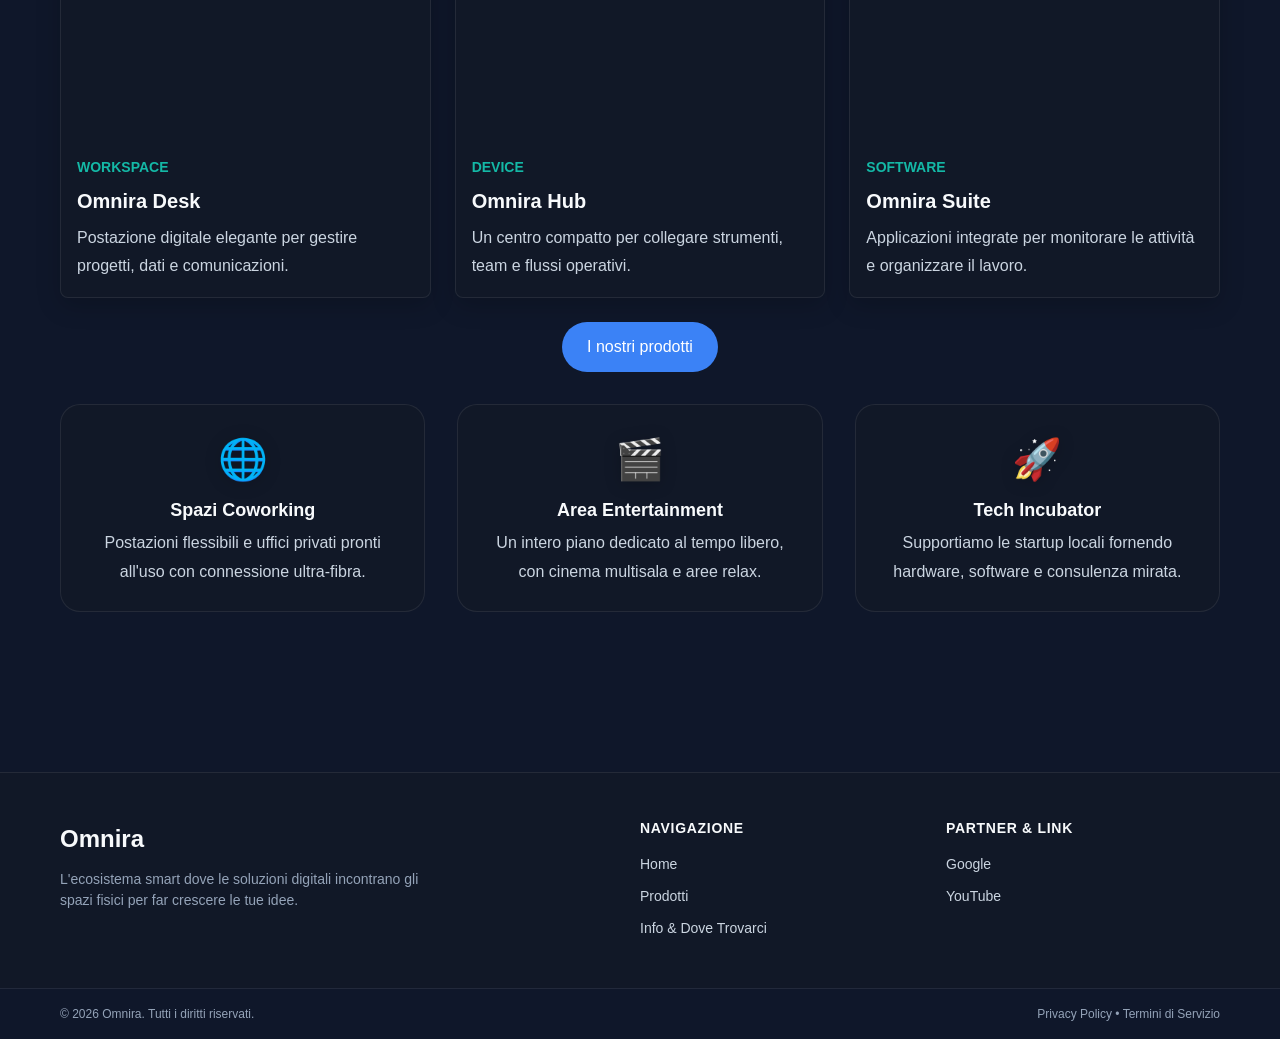
==== commit 5b7cf578: "Update README" ====
--- a/index.html
+++ b/index.html
@@ -23,8 +23,7 @@
     </nav>
   </header>
 
-  <div">
-    <main>
+  <main>
       <section class="hero">
         <div class="hero-content">
           <h1>-- Omnira --<br> Azienda Software</h1>
@@ -64,7 +63,7 @@
         </div>
       </section>
 
-      <section class="section">
+      <section class="section featured-products-section">
         <div class="container">
           <div class="product-grid">
 
@@ -103,7 +102,7 @@
       </section>
 
       <div class="container-btn">
-        <button class="button button-primary">I NOSTRI PRODOTTI</button>
+        <a class="button button-primary" href="./prodotti.html">I nostri prodotti</a>
       </div>
 
       <section class="services-section">
@@ -128,8 +127,7 @@
         </div>
       </section>
 
-    </main>
-    </div>
+  </main>
 
     <footer class="site-footer">
       <div class="container footer-grid">
@@ -170,4 +168,4 @@
     </footer>
 </body>
 
-</html>+</html>
--- a/css/style.css
+++ b/css/style.css
@@ -1,352 +1,348 @@
 /* --- UTILITIES --- */
 .container {
-    max-width: 1200px;
-    margin: 0 auto;
-    padding-inline: 20px;
-}
-
-
-.container-fluid{
-    margin-bottom: 30px;
-}
-
+	max-width: 1200px;
+	margin: 0 auto;
+	padding-inline: 20px;
+}
+
+.container-fluid {
+	margin-bottom: 30px;
+}
 
 /* --- HEADER & NAVBAR --- */
 .site-header {
-    position: sticky;
-    top: 0;
-    z-index: 10;
-    border-bottom: 1px solid var(--color-border-soft);
-    background: rgba(15, 23, 42, 0.92);
-    backdrop-filter: blur(16px);
+	position: sticky;
+	top: 0;
+	z-index: 10;
+	border-bottom: 1px solid var(--color-border-soft);
+	background: rgba(15, 23, 42, 0.92);
+	backdrop-filter: blur(16px);
 }
 
 .navbar {
-    display: flex;
-    align-items: center;
-    justify-content: space-between;
-    min-height: var(--header-height, 70px);
+	display: flex;
+	align-items: center;
+	justify-content: space-between;
+	min-height: var(--header-height, 70px);
 }
 
 .logo {
-    color: var(--color-text);
-    font-size: var(--font-size-xl);
-    font-weight: var(--font-weight-bold);
+	color: var(--color-text);
+	font-size: var(--font-size-xl);
+	font-weight: var(--font-weight-bold);
 }
 
 .menu {
-    display: flex;
-    gap: var(--space-4);
-    margin: 0;
-    padding: 0;
-    list-style: none;
+	display: flex;
+	gap: var(--space-4);
+	margin: 0;
+	padding: 0;
+	list-style: none;
 }
 
 .menu a {
-    border-radius: var(--radius-full);
-    padding: var(--space-2) var(--space-4);
-    color: var(--color-text-secondary);
-    font-weight: var(--font-weight-medium);
+	border-radius: var(--radius-full);
+	padding: var(--space-2) var(--space-4);
+	color: var(--color-text-secondary);
+	font-weight: var(--font-weight-medium);
 }
 
 .menu a:hover,
 .menu a.active {
-    background: var(--color-primary-soft);
-    color: var(--color-text);
+	background: var(--color-primary-soft);
+	color: var(--color-text);
 }
 
 /* --- HERO HOME --- */
 .hero {
-    height: 600px;
-    background-image: url('../assets/img/sfondoBG.jpg');
-    background-color: var(--colore-primario);
-    background-size: cover;
-    background-position: center;
-    background-repeat: no-repeat;
-    display: flex;
-    align-items: center;
-    justify-content: center;
-    padding: 100px 20px;
-    text-align: center;
-    color: var(--colore-scuro);
-    margin-bottom: 30px;
-    margin-top: 20px;
+	height: 600px;
+	background-image: url("../assets/img/sfondoBG.jpg");
+	background-color: var(--colore-primario);
+	background-size: cover;
+	background-position: center;
+	background-repeat: no-repeat;
+	display: flex;
+	align-items: center;
+	justify-content: center;
+	padding: 100px 20px;
+	text-align: center;
+	color: var(--colore-scuro);
+	margin-bottom: 30px;
+	margin-top: 20px;
 }
 
 .hero-content {
-    background-color: rgba(53, 1, 1, 0.116);
-    padding: 40px;
-    border-radius: 15px;
-    max-width: 700px;
-    width: 100%;
-    margin: 0 auto;
+	background-color: rgba(53, 1, 1, 0.116);
+	padding: 40px;
+	border-radius: 15px;
+	max-width: 700px;
+	width: 100%;
+	margin: 0 auto;
 }
 
 .hero-content h1 {
-    font-family: 'Dancing Script', cursive;
-    font-size: 3.5rem;
-    margin-bottom: 15px;
-    line-height: 1.2;
+	font-family: "Dancing Script", cursive;
+	font-size: 3.5rem;
+	margin-bottom: 15px;
+	line-height: 1.2;
 }
 
 .hero-content p {
-    font-size: 1.2rem;
-    margin-bottom: 25px;
+	font-size: 1.2rem;
+	margin-bottom: 25px;
 }
 
 /* --- INFO SECTION --- */
 .info-section {
-    padding: 60px 40px;
-    max-width: 800px;
-    margin: 0 auto;
-    text-align: center;
+	padding: 60px 40px;
+	max-width: 800px;
+	margin: 0 auto;
+	text-align: center;
 }
 
 .info-section h2 {
-    font-size: 2.5rem;
-    color: var(--colore-primario);
-    margin-bottom: 20px;
+	font-size: 2.5rem;
+	color: var(--colore-primario);
+	margin-bottom: 20px;
 }
 
 .info-section p {
-    font-size: 1.2rem;
+	font-size: 1.2rem;
 }
 
 .catalog-intro {
-    position: relative;
-    background: 
-        radial-gradient(circle at 80% 20%, rgba(59, 130, 246, 0.15) 0%, transparent 50%),
-        radial-gradient(circle at 20% 80%, rgba(20, 184, 166, 0.12) 0%, transparent 60%),
-        var(--color-surface); 
-    
-    padding-block: var(--space-8) var(--space-8);
-    border-bottom: 1px solid var(--color-border-soft);
-    overflow: hidden;
+	position: relative;
+	background:
+		radial-gradient(
+			circle at 80% 20%,
+			rgba(59, 130, 246, 0.15) 0%,
+			transparent 50%
+		),
+		radial-gradient(
+			circle at 20% 80%,
+			rgba(20, 184, 166, 0.12) 0%,
+			transparent 60%
+		),
+		var(--color-surface);
+
+	padding-block: var(--space-8) var(--space-8);
+	border-bottom: 1px solid var(--color-border-soft);
+	overflow: hidden;
 }
 
 .catalog-intro-wrapper {
-    display: grid;
-    grid-template-columns: 1.2fr 1fr;
-    gap: var(--space-6);
-    align-items: flex-end; 
+	display: grid;
+	grid-template-columns: 1.2fr 1fr;
+	gap: var(--space-6);
+	align-items: flex-end;
 }
 
 .badge-accent {
-    display: inline-block;
-    margin-bottom: var(--space-3);
-    color: var(--color-accent);
-    font-weight: var(--font-weight-bold);
-    font-size: var(--font-size-xs);
-    letter-spacing: 0.15em; 
-    text-transform: uppercase;
-    position: relative;
-    padding-left: var(--space-4);
+	display: inline-block;
+	margin-bottom: var(--space-3);
+	color: var(--color-accent);
+	font-weight: var(--font-weight-bold);
+	font-size: var(--font-size-xs);
+	letter-spacing: 0.15em;
+	text-transform: uppercase;
+	position: relative;
+	padding-left: var(--space-4);
 }
 
 .badge-accent::before {
-    content: '';
-    position: absolute;
-    left: 0;
-    top: 50%;
-    transform: translateY(-50%);
-    width: 12px;
-    height: 2px;
-    background-color: var(--color-accent);
-    border-radius: var(--radius-full);
+	content: "";
+	position: absolute;
+	left: 0;
+	top: 50%;
+	transform: translateY(-50%);
+	width: 12px;
+	height: 2px;
+	background-color: var(--color-accent);
+	border-radius: var(--radius-full);
 }
 
 /* Titolo Principale */
 .catalog-main-title {
-    color: var(--color-text);
-    font-size: var(--font-size-3xl); 
-    line-height: var(--line-height-tight);
+	color: var(--color-text);
+	font-size: var(--font-size-3xl);
+	line-height: var(--line-height-tight);
 }
 
 /* Testo di descrizione (ex hero-text) */
 .catalog-lead-text {
-    max-width: 520px;
-    font-size: var(--font-size-lg);
-    line-height: var(--line-height-relaxed);
-    color: var(--color-text-secondary);
-    border-left: 2px solid var(--color-border); /* Linea di enfasi verticale a sinistra del testo */
-    padding-left: var(--space-4);
+	max-width: 520px;
+	font-size: var(--font-size-lg);
+	line-height: var(--line-height-relaxed);
+	color: var(--color-text-secondary);
+	border-left: 2px solid var(--color-border); /* Linea di enfasi verticale a sinistra del testo */
+	padding-left: var(--space-4);
 }
 
 .products-hero {
-    background:
-        linear-gradient(135deg, rgba(20, 184, 166, 0.14), transparent 38%),
-        linear-gradient(225deg, rgba(59, 130, 246, 0.16), transparent 40%),
-        var(--color-bg);
-    padding-block: var(--space-9) var(--space-7);
+	background:
+		linear-gradient(135deg, rgba(20, 184, 166, 0.14), transparent 38%),
+		linear-gradient(225deg, rgba(59, 130, 246, 0.16), transparent 40%),
+		var(--color-bg);
+	padding-block: var(--space-9) var(--space-7);
 }
 
 .eyebrow,
 .product-category {
-    margin-bottom: var(--space-3);
-    color: var(--color-accent);
-    font-weight: var(--font-weight-semibold);
-    font-size: var(--font-size-sm);
-    letter-spacing: 0;
-    text-transform: uppercase;
+	margin-bottom: var(--space-3);
+	color: var(--color-accent);
+	font-weight: var(--font-weight-semibold);
+	font-size: var(--font-size-sm);
+	letter-spacing: 0;
+	text-transform: uppercase;
 }
 
 .products-hero h1 {
-    margin-bottom: var(--space-4);
+	margin-bottom: var(--space-4);
 }
 
 .hero-text {
-    max-width: 660px;
-    font-size: var(--font-size-lg);
-    line-height: var(--line-height-relaxed);
+	max-width: 660px;
+	font-size: var(--font-size-lg);
+	line-height: var(--line-height-relaxed);
 }
 
 /* --- PRODUCT GRID & CARDS --- */
 .product-grid {
-    display: grid;
-    grid-template-columns: repeat(3, minmax(0, 1fr));
-    gap: var(--space-5);
+	display: grid;
+	grid-template-columns: repeat(3, minmax(0, 1fr));
+	gap: var(--space-5);
 }
 
 .product-card {
-    transition:
-        transform var(--transition-base),
-        border-color var(--transition-base);
-    box-shadow: var(--shadow-md);
-    border: 1px solid var(--color-border-soft);
-    border-radius: 8px;
-    background: var(--color-surface);
-    overflow: hidden;
+	transition:
+		transform var(--transition-base),
+		border-color var(--transition-base);
+	box-shadow: var(--shadow-md);
+	border: 1px solid var(--color-border-soft);
+	border-radius: 8px;
+	background: var(--color-surface);
+	overflow: hidden;
 }
 
 .product-card:hover {
-    transform: translateY(-6px);
-    border-color: rgba(59, 130, 246, 0.46);
+	transform: translateY(-6px);
+	border-color: rgba(59, 130, 246, 0.46);
 }
 
 .product-card img {
-    display: block;
-    aspect-ratio: 4 / 3;
-    width: 100%;
-    object-fit: cover;
+	display: block;
+	aspect-ratio: 4 / 3;
+	width: 100%;
+	object-fit: cover;
 }
 
 .product-content {
-    padding: var(--space-4);
-}
-
-.product-content h2 { 
-    margin-bottom: var(--space-3);
-    font-size: 20px;
+	padding: var(--space-4);
+}
+
+.product-content h2 {
+	margin-bottom: var(--space-3);
+	font-size: 20px;
 }
 
 .product-content p:last-child {
-    line-height: var(--line-height-relaxed);
-}
-
+	line-height: var(--line-height-relaxed);
+}
 
 .container-btn {
-    margin: 0 auto;
-    padding: 0 auto;
-    display: flex;
-    justify-content: center;
-}
-
+	margin: 0 auto;
+	padding: 0 auto;
+	display: flex;
+	justify-content: center;
+}
 
 .services-section {
-    padding-block: var(--space-6, 60px) var(--space-8, 60px);
-    background-color: var(--color-bg, #0f172a);
+	padding-block: var(--space-6, 60px) var(--space-8, 60px);
+	background-color: var(--color-bg, #0f172a);
 }
 
 .services-grid {
-    display: grid;
-    grid-template-columns: repeat(3, minmax(0, 1fr));
-    gap: var(--space-6, 30px);
+	display: grid;
+	grid-template-columns: repeat(3, minmax(0, 1fr));
+	gap: var(--space-6, 30px);
 }
 
 .service-item {
-    background: var(--color-surface, rgba(30, 41, 59, 0.5)); 
-    border: 1px solid var(--color-border-soft, rgba(255, 255, 255, 0.1));
-    border-radius: var(--radius-lg, 12px);
-    padding: var(--space-5, 24px);
-    text-align: center;
-    transition: transform var(--transition-base, 0.3s ease), 
-                box-shadow var(--transition-base, 0.3s ease);
+	background: var(--color-surface, rgba(30, 41, 59, 0.5));
+	border: 1px solid var(--color-border-soft, rgba(255, 255, 255, 0.1));
+	border-radius: var(--radius-lg, 12px);
+	padding: var(--space-5, 24px);
+	text-align: center;
+	transition:
+		transform var(--transition-base, 0.3s ease),
+		box-shadow var(--transition-base, 0.3s ease);
 }
 
 .service-item:hover {
-    transform: translateY(-5px);
-    box-shadow: var(--shadow-lg, 0 10px 25px -5px rgba(0, 0, 0, 0.3));
-    border-color: rgba(20, 184, 166, 0.4); 
+	transform: translateY(-5px);
+	box-shadow: var(--shadow-lg, 0 10px 25px -5px rgba(0, 0, 0, 0.3));
+	border-color: rgba(20, 184, 166, 0.4);
 }
 
 .service-icon {
-    font-size: 2.5rem;
-    margin-bottom: var(--space-3, 16px);
-    display: inline-block;
-    filter: drop-shadow(0 2px 8px rgba(0, 0, 0, 0.2));
+	font-size: 2.5rem;
+	margin-bottom: var(--space-3, 16px);
+	display: inline-block;
+	filter: drop-shadow(0 2px 8px rgba(0, 0, 0, 0.2));
 }
 
 .service-item h3 {
-    color: var(--color-text, #ffffff);
-    font-size: var(--font-size-lg, 1.25rem);
-    font-weight: var(--font-weight-semibold, 600);
-    margin-bottom: var(--space-2, 12px);
+	color: var(--color-text, #ffffff);
+	font-size: var(--font-size-lg, 1.25rem);
+	font-weight: var(--font-weight-semibold, 600);
+	margin-bottom: var(--space-2, 12px);
 }
 
 .service-item p {
-    color: var(--color-text-secondary, #94a3b8);
-    font-size: var(--font-size-base, 1rem);
-    line-height: var(--line-height-relaxed, 1.6);
-}
-
-
+	color: var(--color-text-secondary, #94a3b8);
+	font-size: var(--font-size-base, 1rem);
+	line-height: var(--line-height-relaxed, 1.6);
+}
 
 @media (max-width: 900px) {
-    .services-grid {
-        grid-template-columns: repeat(2, minmax(0, 1fr));
-    }
+	.services-grid {
+		grid-template-columns: repeat(2, minmax(0, 1fr));
+	}
 }
 
 @media (max-width: 640px) {
-    .services-section {
-        padding-block: var(--space-6, 40px);
-    }
-    
-    .services-grid {
-        grid-template-columns: 1fr;
-        gap: var(--space-4, 20px);
-    }
-}
-
-
-
-
-
-
-
+	.services-section {
+		padding-block: var(--space-6, 40px);
+	}
+
+	.services-grid {
+		grid-template-columns: 1fr;
+		gap: var(--space-4, 20px);
+	}
+}
 
 /* --- RESPONSIVE --- */
 @media (max-width: 900px) {
-    .product-grid {
-        grid-template-columns: repeat(2, minmax(0, 1fr));
-    }
+	.product-grid {
+		grid-template-columns: repeat(2, minmax(0, 1fr));
+	}
 }
 
 @media (max-width: 640px) {
-    .navbar {
-        flex-direction: column;
-        justify-content: center;
-        align-items: flex-start;
-        gap: var(--space-3);
-        padding-block: var(--space-4);
-    }
-
-    .menu {
-        flex-wrap: wrap;
-        gap: var(--space-2);
-    }
-
-    .product-grid {
-        grid-template-columns: 1fr;
-    }
-}+	.navbar {
+		flex-direction: column;
+		justify-content: center;
+		align-items: flex-start;
+		gap: var(--space-3);
+		padding-block: var(--space-4);
+	}
+
+	.menu {
+		flex-wrap: wrap;
+		gap: var(--space-2);
+	}
+
+	.product-grid {
+		grid-template-columns: 1fr;
+	}
+}
